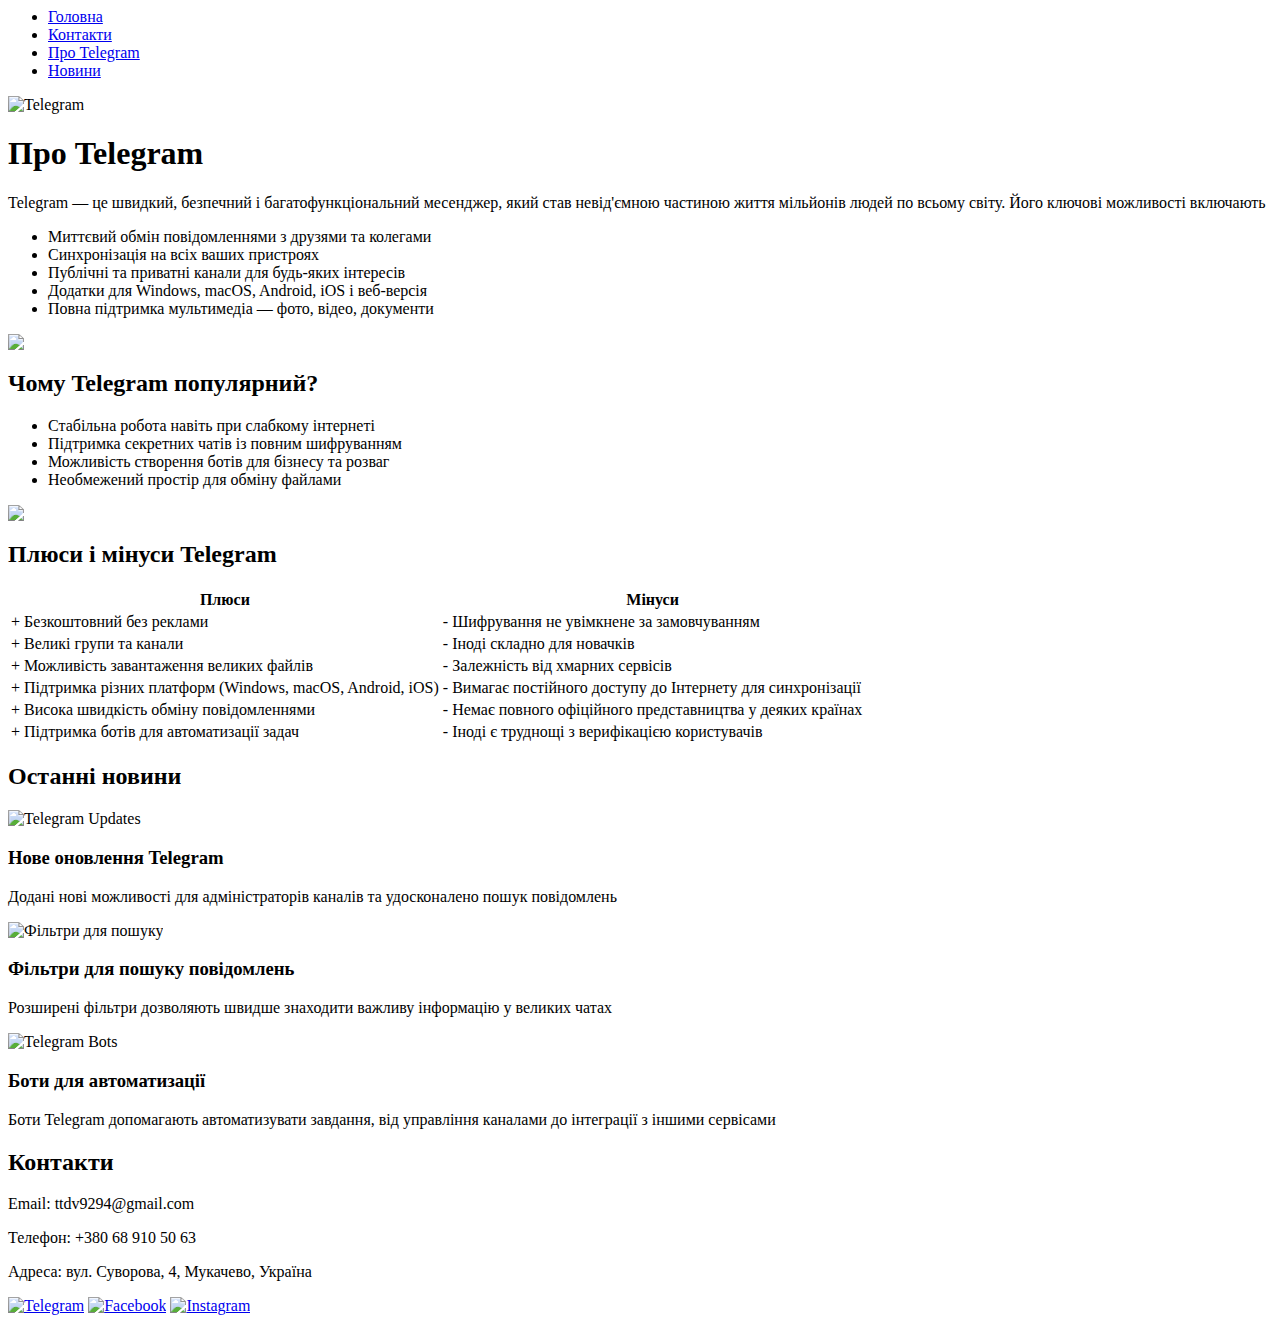
==== index.html @ ddce22fc "Update and rename Untitled-1.html to index.html" ====
<html>

<head>
    <title>Telegram</title>
</head>

<body>
    <nav>
        <ul>
            <li><a href="#">Головна</a></li>
            <li><a href="#">Контакти</a></li>
            <li><a href="#">Про Telegram</a></li>
            <li><a href="#">Новини</a></li>
        </ul>
    </nav>

    <header class="header-image">
        <img src="https://telegram.org/img/t_logo.png" alt="Telegram" />
    </header>

    <main>
        <section>
            <h1>Про Telegram</h1>
            <p>Telegram — це швидкий, безпечний і багатофункціональний месенджер, який став невід'ємною частиною життя
                мільйонів людей по всьому світу. Його ключові можливості включають</p>
            <ul>
                <li>Миттєвий обмін повідомленнями з друзями та колегами</li>
                <li>Синхронізація на всіх ваших пристроях</li>
                <li>Публічні та приватні канали для будь-яких інтересів</li>
                <li>Додатки для Windows, macOS, Android, iOS і веб-версія</li>
                <li>Повна підтримка мультимедіа — фото, відео, документи</li>
            </ul>
            <img src="https://appleinsider.ru/wp-content/uploads/2024/08/tg_chat_save_head.jpeg"  class="section-image">
        </section>

        <section class="reasons">
            <h2>Чому Telegram популярний?</h2>
            <ul>
                <li>Стабільна робота навіть при слабкому інтернеті</li>
                <li>Підтримка секретних чатів із повним шифруванням</li>
                <li>Можливість створення ботів для бізнесу та розваг</li>
                <li>Необмежений простір для обміну файлами</li>
            </ul>
            <img src="https://www.site2b.ua/wp-content/uploads/2023/10/telegram-channel-efficiency-min.png"  class="section-image">
        </section>

        <section class="table-container">
            <h2>Плюси і мінуси Telegram</h2>
            <table>
                <thead>
                    <tr>
                        <th>Плюси</th>
                        <th>Мінуси</th>
                    </tr>
                </thead>
                <tbody>
                    <tr>
                        <td>+ Безкоштовний без реклами</td>
                        <td>- Шифрування не увімкнене за замовчуванням</td>
                    </tr>
                    <tr>
                        <td>+ Великі групи та канали</td>
                        <td>- Іноді складно для новачків</td>
                    </tr>
                    <tr>
                        <td>+ Можливість завантаження великих файлів</td>
                        <td>- Залежність від хмарних сервісів</td>
                    <tr>
                        <td>+ Підтримка різних платформ (Windows, macOS, Android, iOS)</td>
                        <td>- Вимагає постійного доступу до Інтернету для синхронізації</td>
                    </tr>
                    <tr>
                        <td>+ Висока швидкість обміну повідомленнями</td>
                        <td>- Немає повного офіційного представництва у деяких країнах</td>
                    </tr>
                    <tr>
                        <td>+ Підтримка ботів для автоматизації задач</td>
                        <td>- Іноді є труднощі з верифікацією користувачів</td>
                    </tr>
                </tbody>
            </table>
        </section>

        <section class="latest-news">
            <h2>Останні новини</h2>
            <div class="news-container">
                <div class="news-item">
                    <img src="https://telegram.org/file/464001222/10d36/Ea_XKwWG7aE.628568/8d3701ab8a4b496a63" alt="Telegram Updates">
                    <div class="news-text">
                        <h3>Нове оновлення Telegram</h3>
                        <p>Додані нові можливості для адміністраторів каналів та удосконалено пошук повідомлень</p>
                    </div>
                </div>

                <div class="news-item">
                    <img src="https://telegram.org/file/464001265/f87b/RogrdL36QD4.501960/709588697d1f4d4c5d" alt="Фільтри для пошуку">
                    <div class="news-text">
                        <h3>Фільтри для пошуку повідомлень</h3>
                        <p>Розширені фільтри дозволяють швидше знаходити важливу інформацію у великих чатах</p>
                    </div>
                </div>

                <div class="news-item">
                    <img src="https://encrypted-tbn0.gstatic.com/images?q=tbn:ANd9GcSDNBA9RmWE6notQXwN9SJ6hOJdiqViUqiL4g&s" alt="Telegram Bots">
                    <div class="news-text">
                        <h3>Боти для автоматизації</h3>
                        <p>Боти Telegram допомагають автоматизувати завдання, від управління каналами до інтеграції з
                            іншими сервісами</p>
                    </div>
                </div>
            </div>
        </section>
    </main>

    <footer>
        <h2>Контакти</h2>
        <p>Email: ttdv9294@gmail.com</p>
        <p>Телефон: +380 68 910 50 63</p>
        <p>Адреса: вул. Суворова, 4, Мукачево, Україна</p>
        <div class="social-links">
            <a href="#"><img src="https://img.icons8.com/color/48/telegram-app.png" alt="Telegram"></a>
            <a href="#"><img src="https://img.icons8.com/color/48/facebook.png" alt="Facebook"></a>
            <a href="#"><img src="https://img.icons8.com/color/48/instagram-new.png" alt="Instagram"></a>
        </div>
    </footer>
</body>

</html>
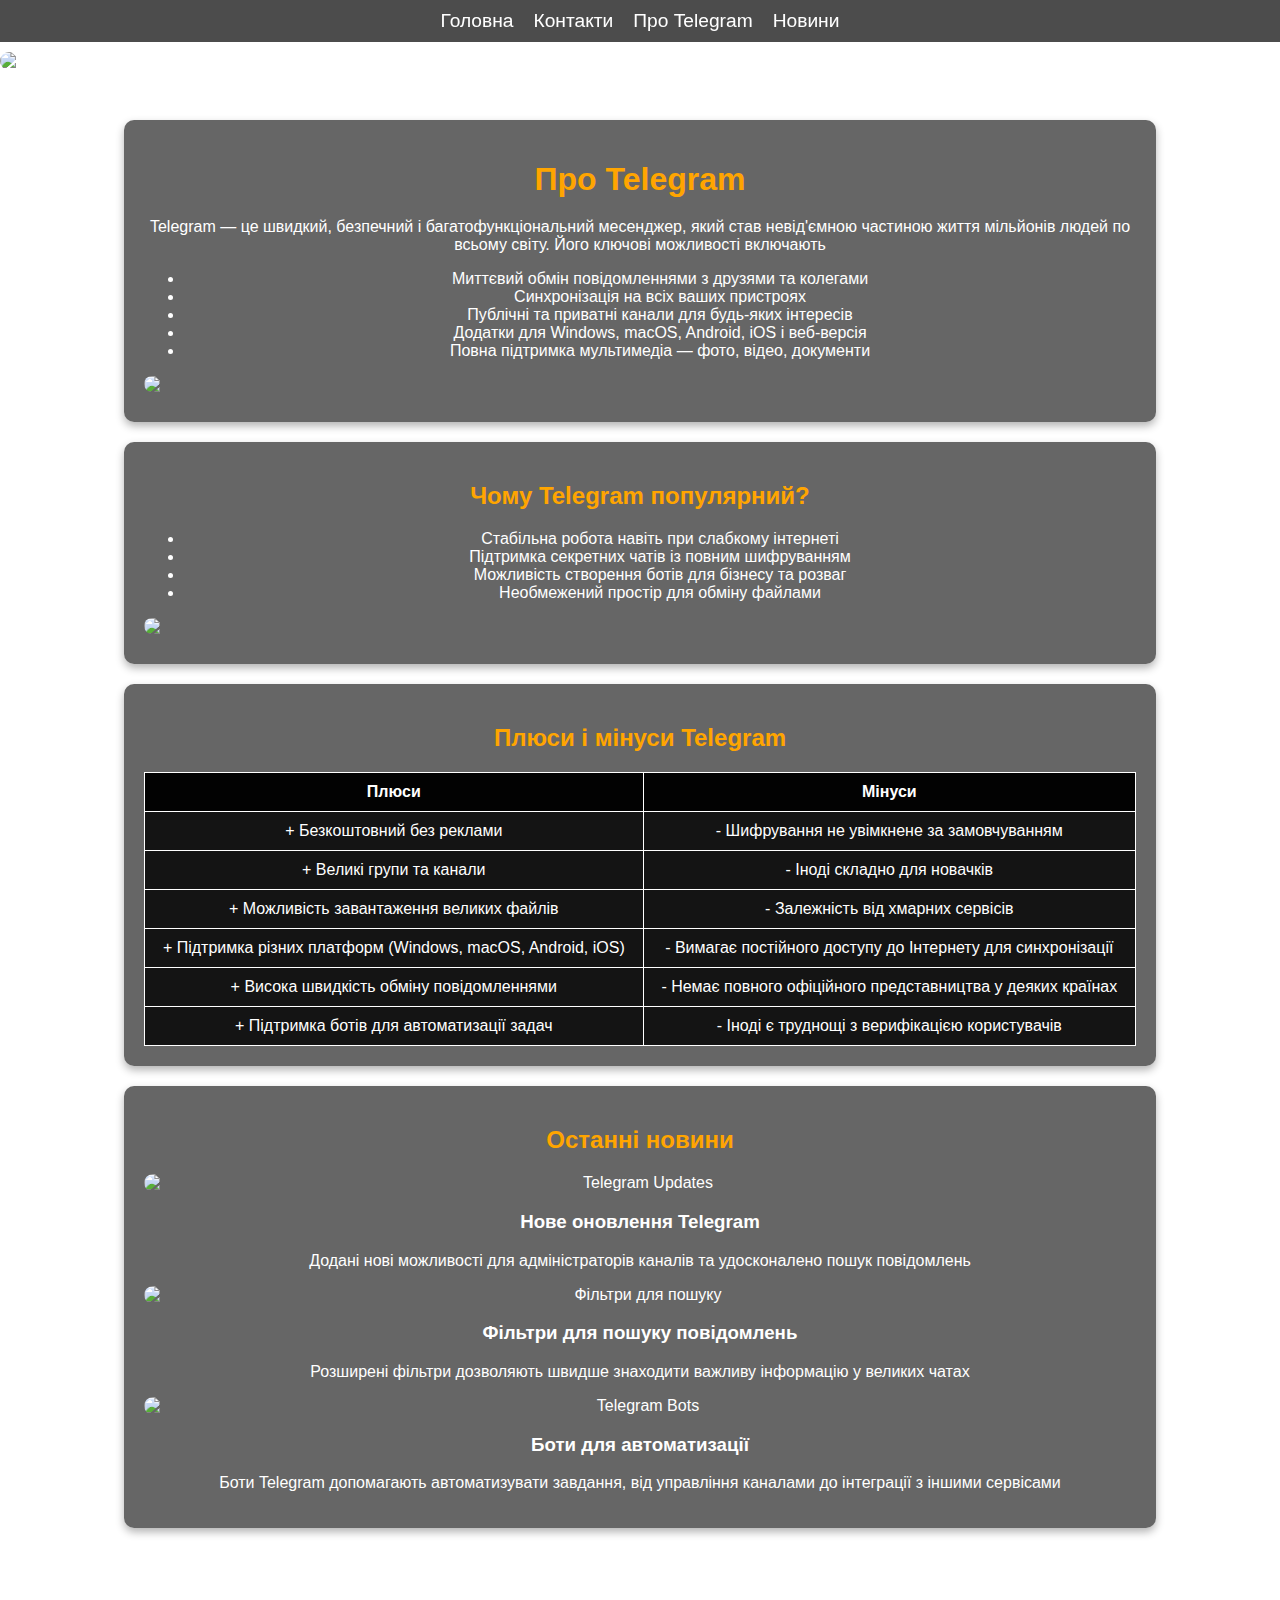
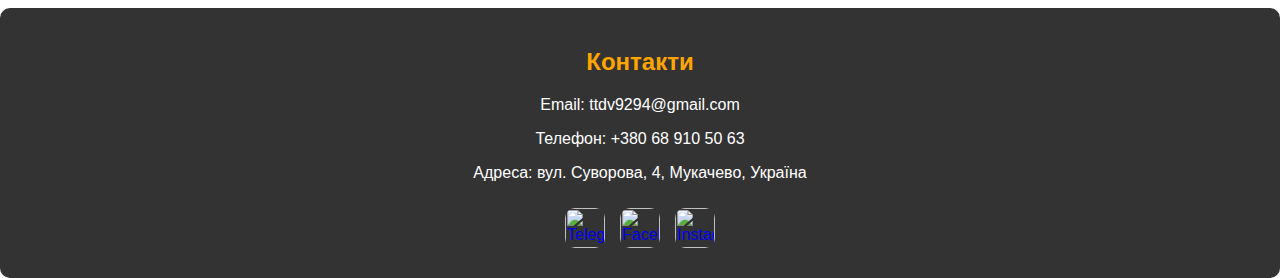
==== commit 773f841a: "Update index.html" ====
--- a/index.html
+++ b/index.html
@@ -2,6 +2,7 @@
 
 <head>
     <title>Telegram</title>
+    <link rel="stylesheet" href="style.css">
 </head>
 
 <body>
--- a/style.css
+++ b/style.css
@@ -0,0 +1,135 @@
+
+body, html {
+    margin: 0;
+    padding: 0;
+    height: 100%;
+    font-family: Arial, sans-serif;
+    color: white;
+    background: url('https://img.freepik.com/premium-photo/black-wallpaper-with-black-drops_659426-13.jpg?semt=ais_hybrid') no-repeat center center fixed;
+    background-size: cover;
+}
+
+nav {
+    background-color: rgba(0, 0, 0, 0.7);
+    color: white;
+    padding: 10px 0;
+    position: sticky;
+    top: 0;
+    width: 100%;
+    text-align: center;
+    z-index: 1000;
+}
+
+nav ul {
+    list-style: none;
+    padding: 0;
+    margin: 0;
+    display: flex;
+    justify-content: center;
+    gap: 20px;
+}
+
+nav ul li a {
+    color: white;
+    text-decoration: none;
+    font-size: 1.2em;
+    transition: color 0.3s ease;
+}
+
+nav ul li a:hover {
+    text-decoration: underline;
+    color: #ffa500;
+}
+
+main {
+    padding: 20px;
+    text-align: center;
+}
+
+section {
+    margin: 20px auto;
+    padding: 20px;
+    max-width: 80%;
+    text-align: center;
+    background-color: rgba(0, 0, 0, 0.6);
+    border-radius: 10px;
+    box-shadow: 0 4px 8px rgba(0, 0, 0, 0.3);
+}
+
+h1, h2 {
+    color: #ffa500;
+    margin-bottom: 20px;
+}
+
+.table-container {
+    margin: 20px auto;
+    max-width: 80%;
+    text-align: center;
+}
+
+table {
+    margin: 0 auto;
+    border-collapse: collapse;
+    width: 100%;
+    background-color: rgba(0, 0, 0, 0.8);
+    color: white;
+    text-align: center;
+}
+
+th, td {
+    border: 1px solid white;
+    padding: 10px;
+}
+
+th {
+    background-color: rgba(0, 0, 0, 0.9);
+}
+
+
+.image-gallery {
+    display: flex;
+    gap: 20px;
+    justify-content: center;
+    flex-wrap: wrap;
+    margin: 20px 0;
+}
+
+.image-gallery img {
+    width: 300px;
+    border-radius: 10px;
+    box-shadow: 0 4px 8px rgba(0, 0, 0, 0.2);
+}
+
+img {
+    max-width: 100%;
+    height: auto;
+    display: block;
+    margin: 10px auto;
+    border-radius: 10px;
+}
+
+footer {
+    background-color: rgba(0, 0, 0, 0.8);
+    color: white;
+    text-align: center;
+    padding: 20px;
+    margin-top: 40px;
+    border-radius: 10px;
+}
+
+.social-links {
+    display: flex;
+    gap: 15px;
+    justify-content: center;
+    margin-top: 15px;
+}
+
+.social-links img {
+    width: 40px;
+    transition: transform 0.3s ease;
+}
+
+.social-links img:hover {
+    transform: scale(1.1);
+}
+
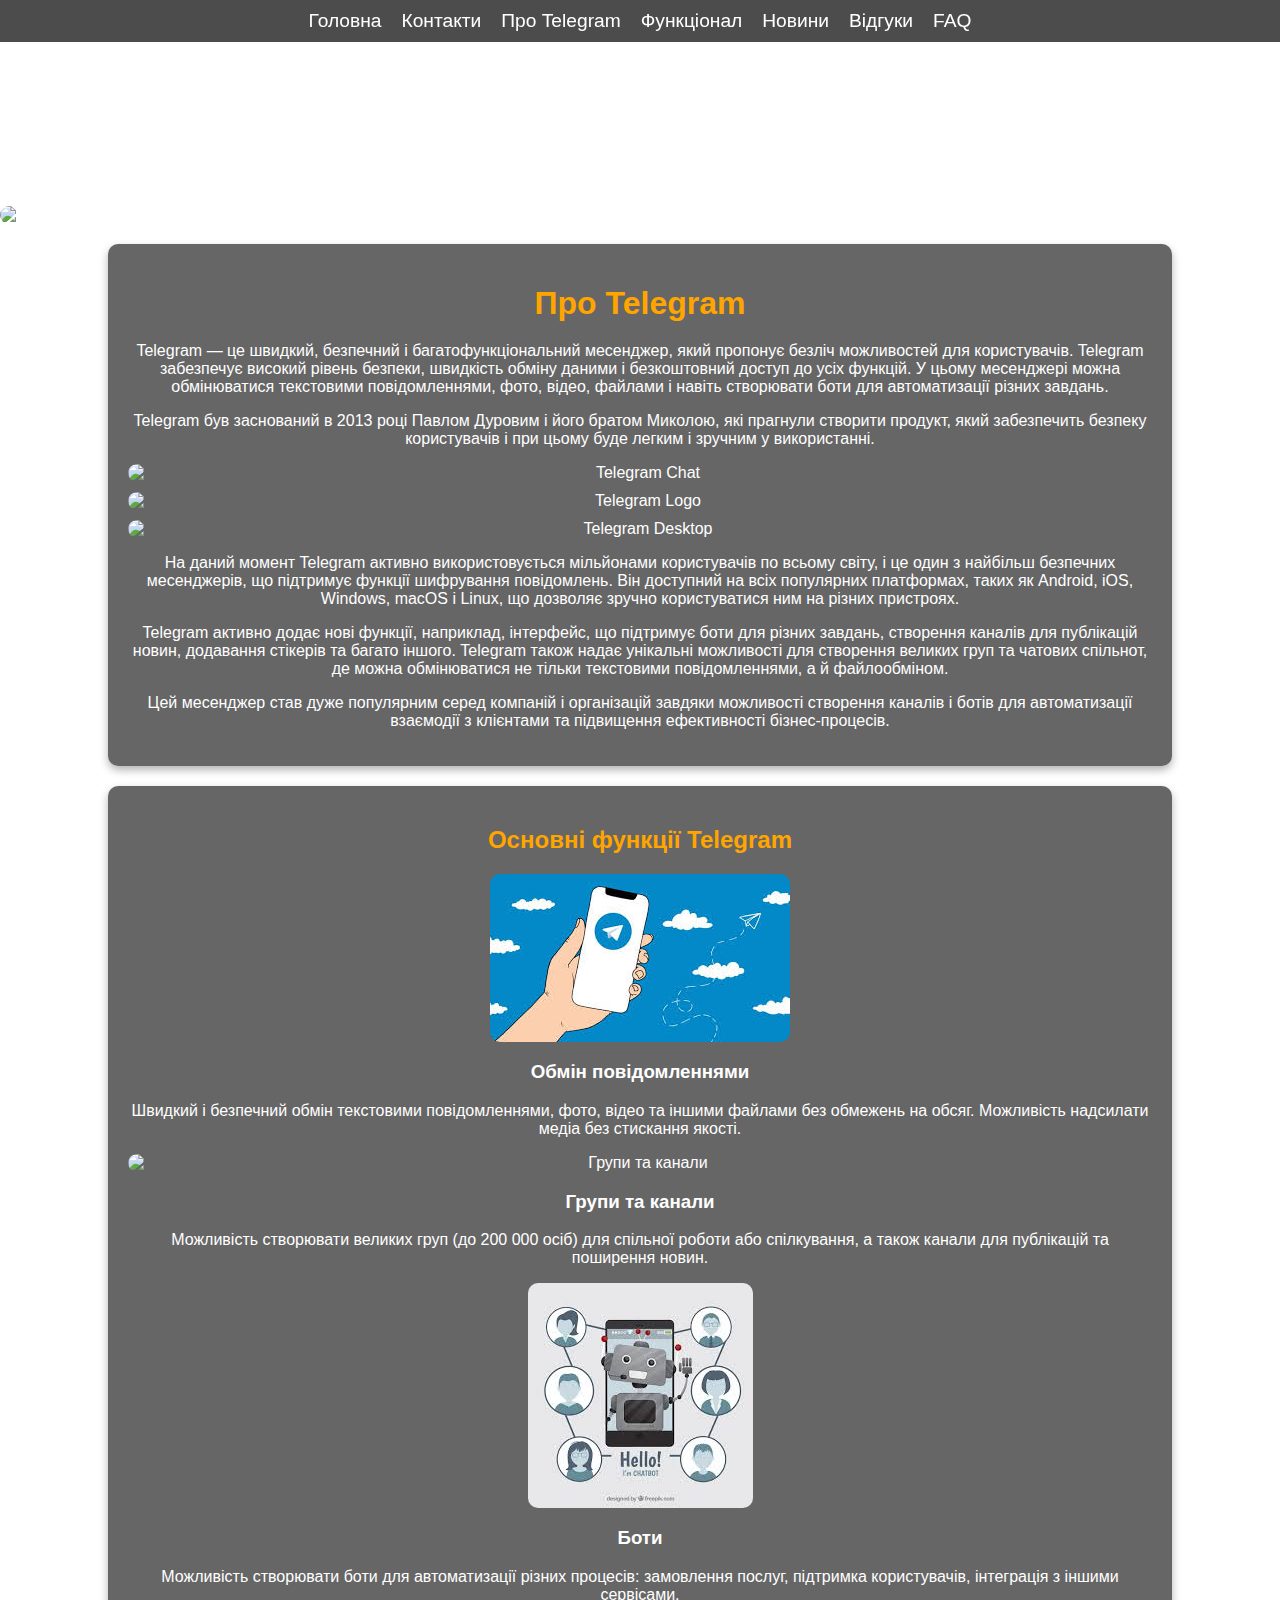
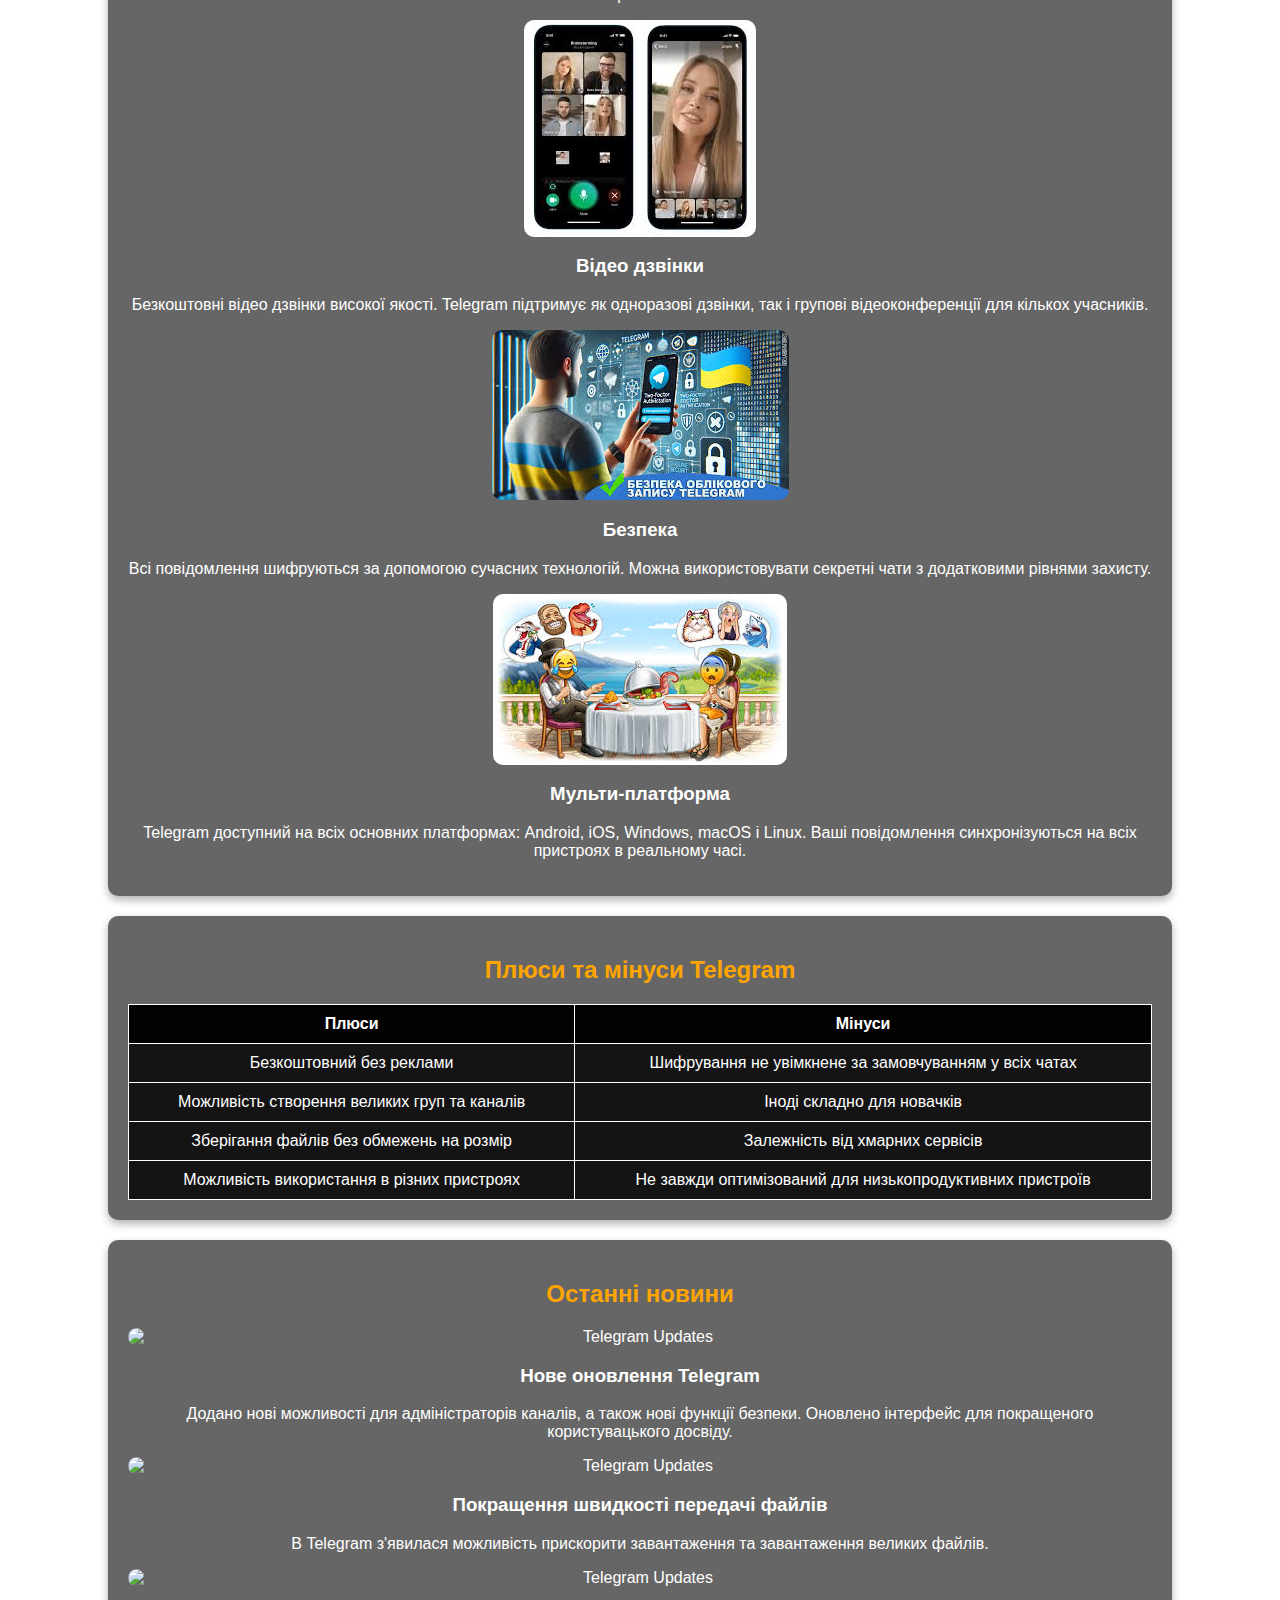
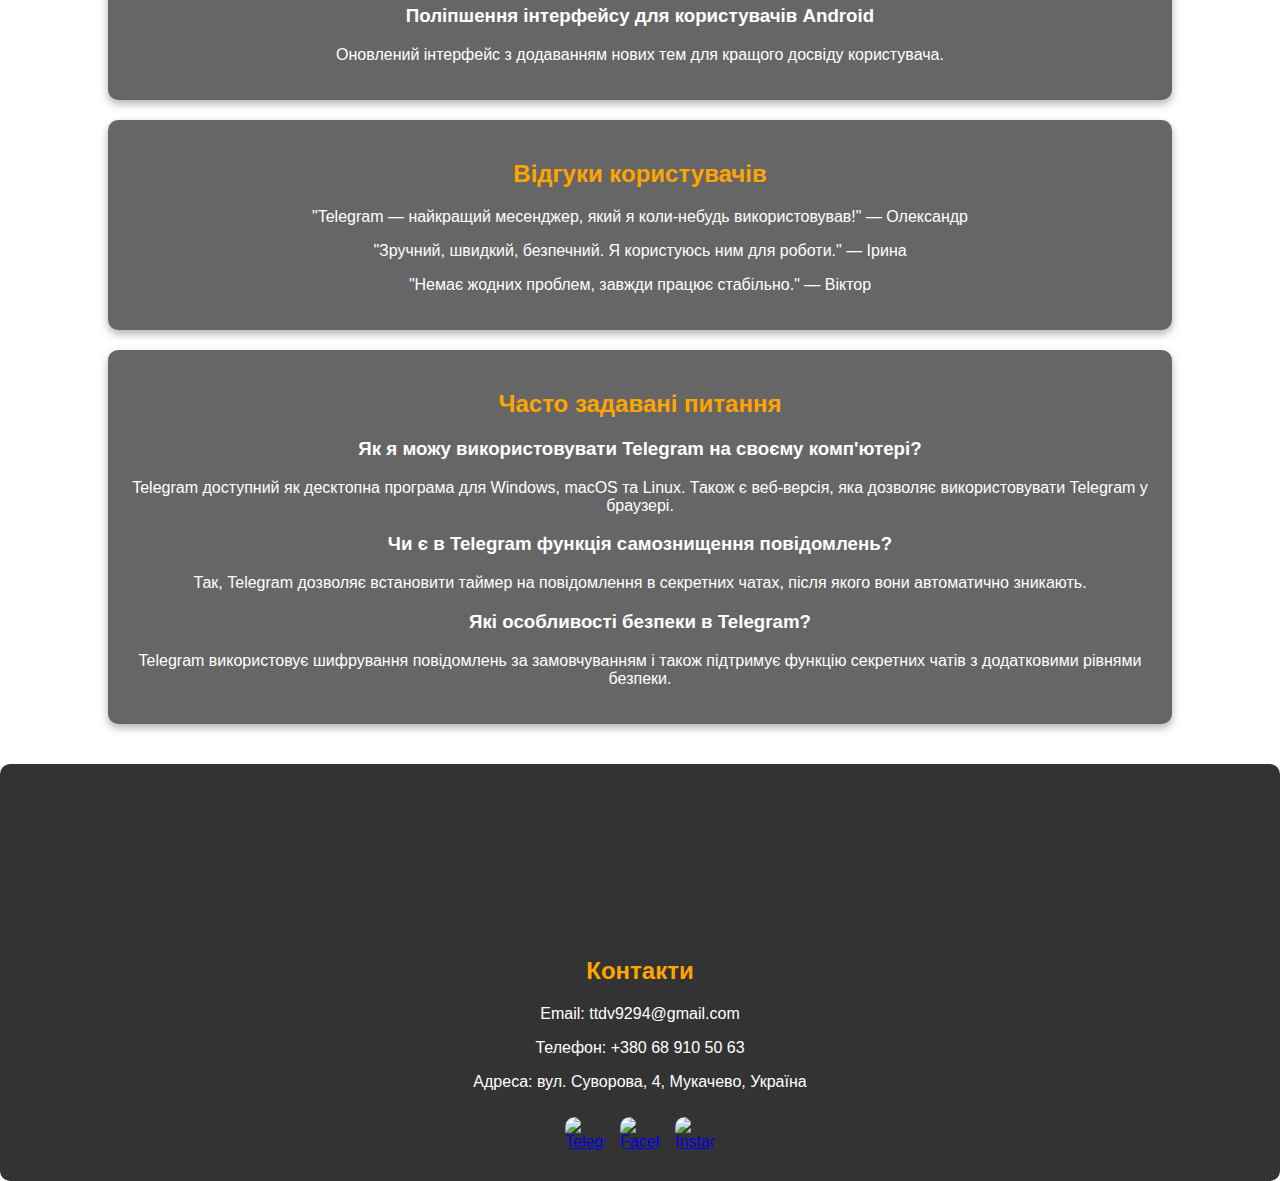
==== commit d81ec5c9: "index.html" ====
--- a/index.html
+++ b/index.html
@@ -1,129 +1,222 @@
-<html>
+<!DOCTYPE html>
+<html lang="uk">
 
 <head>
+    <meta charset="UTF-8">
+    <meta name="viewport" content="width=device-width, initial-scale=1.0">
+    <meta http-equiv="X-UA-Compatible" content="ie=edge">
     <title>Telegram</title>
     <link rel="stylesheet" href="style.css">
 </head>
 
 <body>
+    <!-- Навігація -->
     <nav>
         <ul>
-            <li><a href="#">Головна</a></li>
-            <li><a href="#">Контакти</a></li>
-            <li><a href="#">Про Telegram</a></li>
-            <li><a href="#">Новини</a></li>
+            <li><a href="#home">Головна</a></li>
+            <li><a href="#contacts">Контакти</a></li>
+            <li><a href="#about">Про Telegram</a></li>
+            <li><a href="#features">Функціонал</a></li>
+            <li><a href="#news">Новини</a></li>
+            <li><a href="#reviews">Відгуки</a></li>
+            <li><a href="#faq">FAQ</a></li>
         </ul>
     </nav>
 
-    <header class="header-image">
+    <!-- Заголовок -->
+    <header class="header-image" id="home">
+        <video autoplay muted loop id="video-background">
+            <source src="https://cdn.pixabay.com/video/2021/04/16/71287-537966383_tiny.mp4" type="video/mp4">
+            Ваш браузер не підтримує відео.
+        </video>
         <img src="https://telegram.org/img/t_logo.png" alt="Telegram" />
     </header>
 
-    <main>
-        <section>
-            <h1>Про Telegram</h1>
-            <p>Telegram — це швидкий, безпечний і багатофункціональний месенджер, який став невід'ємною частиною життя
-                мільйонів людей по всьому світу. Його ключові можливості включають</p>
-            <ul>
-                <li>Миттєвий обмін повідомленнями з друзями та колегами</li>
-                <li>Синхронізація на всіх ваших пристроях</li>
-                <li>Публічні та приватні канали для будь-яких інтересів</li>
-                <li>Додатки для Windows, macOS, Android, iOS і веб-версія</li>
-                <li>Повна підтримка мультимедіа — фото, відео, документи</li>
-            </ul>
-            <img src="https://appleinsider.ru/wp-content/uploads/2024/08/tg_chat_save_head.jpeg"  class="section-image">
-        </section>
-
-        <section class="reasons">
-            <h2>Чому Telegram популярний?</h2>
-            <ul>
-                <li>Стабільна робота навіть при слабкому інтернеті</li>
-                <li>Підтримка секретних чатів із повним шифруванням</li>
-                <li>Можливість створення ботів для бізнесу та розваг</li>
-                <li>Необмежений простір для обміну файлами</li>
-            </ul>
-            <img src="https://www.site2b.ua/wp-content/uploads/2023/10/telegram-channel-efficiency-min.png"  class="section-image">
-        </section>
-
-        <section class="table-container">
-            <h2>Плюси і мінуси Telegram</h2>
-            <table>
-                <thead>
-                    <tr>
-                        <th>Плюси</th>
-                        <th>Мінуси</th>
-                    </tr>
-                </thead>
-                <tbody>
-                    <tr>
-                        <td>+ Безкоштовний без реклами</td>
-                        <td>- Шифрування не увімкнене за замовчуванням</td>
-                    </tr>
-                    <tr>
-                        <td>+ Великі групи та канали</td>
-                        <td>- Іноді складно для новачків</td>
-                    </tr>
-                    <tr>
-                        <td>+ Можливість завантаження великих файлів</td>
-                        <td>- Залежність від хмарних сервісів</td>
-                    <tr>
-                        <td>+ Підтримка різних платформ (Windows, macOS, Android, iOS)</td>
-                        <td>- Вимагає постійного доступу до Інтернету для синхронізації</td>
-                    </tr>
-                    <tr>
-                        <td>+ Висока швидкість обміну повідомленнями</td>
-                        <td>- Немає повного офіційного представництва у деяких країнах</td>
-                    </tr>
-                    <tr>
-                        <td>+ Підтримка ботів для автоматизації задач</td>
-                        <td>- Іноді є труднощі з верифікацією користувачів</td>
-                    </tr>
-                </tbody>
-            </table>
-        </section>
-
-        <section class="latest-news">
-            <h2>Останні новини</h2>
-            <div class="news-container">
-                <div class="news-item">
-                    <img src="https://telegram.org/file/464001222/10d36/Ea_XKwWG7aE.628568/8d3701ab8a4b496a63" alt="Telegram Updates">
-                    <div class="news-text">
-                        <h3>Нове оновлення Telegram</h3>
-                        <p>Додані нові можливості для адміністраторів каналів та удосконалено пошук повідомлень</p>
-                    </div>
+    <!-- Про Telegram -->
+    <section id="about" class="about-section">
+        <h1>Про Telegram</h1>
+        <p>Telegram — це швидкий, безпечний і багатофункціональний месенджер, який пропонує безліч можливостей для
+            користувачів. Telegram забезпечує високий рівень безпеки, швидкість обміну даними і безкоштовний доступ до
+            усіх функцій. У цьому месенджері можна обмінюватися текстовими повідомленнями, фото, відео, файлами і навіть
+            створювати боти для автоматизації різних завдань.</p>
+        <p>Telegram був заснований в 2013 році Павлом Дуровим і його братом Миколою, які прагнули створити продукт, який
+            забезпечить безпеку користувачів і при цьому буде легким і зручним у використанні.</p>
+        <div class="image-container">
+            <img src="https://appleinsider.ru/wp-content/uploads/2024/08/tg_chat_save_head.jpeg" alt="Telegram Chat" class="feature-image">
+            <img src="https://encrypted-tbn0.gstatic.com/images?q=tbn:ANd9GcQgLVvOMEAg5JABRQpgn96sN6D3W00bJp92Vw&s" alt="Telegram Logo" class="feature-image">
+            <img src="https://encrypted-tbn0.gstatic.com/images?q=tbn:ANd9GcTvxP7Czc5Jb0Vbw3d6PeqdVpNGePtiGt67pw&s" alt="Telegram Desktop" class="feature-image">
+        </div>
+        <p>На даний момент Telegram активно використовується мільйонами користувачів по всьому світу, і це один з
+            найбільш безпечних месенджерів, що підтримує функції шифрування повідомлень. Він доступний на всіх
+            популярних платформах, таких як Android, iOS, Windows, macOS і Linux, що дозволяє зручно користуватися ним
+            на різних пристроях.</p>
+        <p>Telegram активно додає нові функції, наприклад, інтерфейс, що підтримує боти для різних завдань, створення
+            каналів для публікацій новин, додавання стікерів та багато іншого. Telegram також надає унікальні можливості
+            для створення великих груп та чатових спільнот, де можна обмінюватися не тільки текстовими повідомленнями, а
+            й файлообміном.</p>
+        <p>Цей месенджер став дуже популярним серед компаній і організацій завдяки можливості створення каналів і ботів
+            для автоматизації взаємодії з клієнтами та підвищення ефективності бізнес-процесів.</p>
+    </section>
+
+    <!-- Функціонал Telegram -->
+    <section id="features" class="features-section">
+        <h2>Основні функції Telegram</h2>
+        <div class="features-container">
+            <div class="feature-item">
+                <img src="[data-uri]" alt="Обмін повідомленнями">
+                <h3>Обмін повідомленнями</h3>
+                <p>Швидкий і безпечний обмін текстовими повідомленнями, фото, відео та іншими файлами без обмежень на
+                    обсяг. Можливість надсилати медіа без стискання якості.</p>
+            </div>
+            <div class="feature-item">
+                <img src="https://timeweb.com/ru/community/article/e2/e2c3e0aa4509469ccc99c86c3665aa58.png" alt="Групи та канали">
+                <h3>Групи та канали</h3>
+                <p>Можливість створювати великих груп (до 200 000 осіб) для спільної роботи або спілкування, а також
+                    канали для публікацій та поширення новин.</p>
+            </div>
+            <div class="feature-item">
+                <img src="[data-uri]" alt="Боти">
+                <h3>Боти</h3>
+                <p>Можливість створювати боти для автоматизації різних процесів: замовлення послуг, підтримка
+                    користувачів, інтеграція з іншими сервісами.</p>
+            </div>
+            <div class="feature-item">
+                <img src="[data-uri]" alt="Відео дзвінки">
+                <h3>Відео дзвінки</h3>
+                <p>Безкоштовні відео дзвінки високої якості. Telegram підтримує як одноразові дзвінки, так і групові
+                    відеоконференції для кількох учасників.</p>
+            </div>
+            <div class="feature-item">
+                <img src="[data-uri]" alt="Безпека">
+                <h3>Безпека</h3>
+                <p>Всі повідомлення шифруються за допомогою сучасних технологій. Можна використовувати секретні чати з
+                    додатковими рівнями захисту.</p>
+            </div>
+            <div class="feature-item">
+                <img src="[data-uri]" alt="Мульти-платформа">
+                <h3>Мульти-платформа</h3>
+                <p>Telegram доступний на всіх основних платформах: Android, iOS, Windows, macOS і Linux. Ваші
+                    повідомлення синхронізуються на всіх пристроях в реальному часі.</p>
+            </div>
+        </div>
+    </section>
+
+    <!-- Плюси і мінуси Telegram -->
+    <section class="pros-cons-section">
+        <h2>Плюси та мінуси Telegram</h2>
+        <table>
+            <thead>
+                <tr>
+                    <th>Плюси</th>
+                    <th>Мінуси</th>
+                </tr>
+            </thead>
+            <tbody>
+                <tr>
+                    <td>Безкоштовний без реклами</td>
+                    <td>Шифрування не увімкнене за замовчуванням у всіх чатах</td>
+                </tr>
+                <tr>
+                    <td>Можливість створення великих груп та каналів</td>
+                    <td>Іноді складно для новачків</td>
+                </tr>
+                <tr>
+                    <td>Зберігання файлів без обмежень на розмір</td>
+                    <td>Залежність від хмарних сервісів</td>
+                </tr>
+                <tr>
+                    <td>Можливість використання в різних пристроях</td>
+                    <td>Не завжди оптимізований для низькопродуктивних пристроїв</td>
+                </tr>
+            </tbody>
+        </table>
+    </section>
+
+    <!-- Останні новини Telegram -->
+    <section id="news" class="news-section">
+        <h2>Останні новини</h2>
+        <div class="news-container">
+            <div class="news-item">
+                <img src="https://telegram.org/file/464001222/10d36/Ea_XKwWG7aE.628568/8d3701ab8a4b496a63" alt="Telegram Updates">
+                <div class="news-text">
+                    <h3>Нове оновлення Telegram</h3>
+                    <p>Додано нові можливості для адміністраторів каналів, а також нові функції безпеки. Оновлено
+                        інтерфейс для покращеного користувацького досвіду.</p>
                 </div>
-
-                <div class="news-item">
-                    <img src="https://telegram.org/file/464001265/f87b/RogrdL36QD4.501960/709588697d1f4d4c5d" alt="Фільтри для пошуку">
-                    <div class="news-text">
-                        <h3>Фільтри для пошуку повідомлень</h3>
-                        <p>Розширені фільтри дозволяють швидше знаходити важливу інформацію у великих чатах</p>
-                    </div>
+            </div>
+            <div class="news-item">
+                <img src="https://images.unian.net/photos/2024_11/thumb_files/400_0_1731854640-6386.jpg?r=106282" alt="Telegram Updates">
+                <div class="news-text">
+                    <h3>Покращення швидкості передачі файлів</h3>
+                    <p>В Telegram з'явилася можливість прискорити завантаження та завантаження великих файлів.</p>
                 </div>
-
-                <div class="news-item">
-                    <img src="https://encrypted-tbn0.gstatic.com/images?q=tbn:ANd9GcSDNBA9RmWE6notQXwN9SJ6hOJdiqViUqiL4g&s" alt="Telegram Bots">
-                    <div class="news-text">
-                        <h3>Боти для автоматизації</h3>
-                        <p>Боти Telegram допомагають автоматизувати завдання, від управління каналами до інтеграції з
-                            іншими сервісами</p>
-                    </div>
+            </div>
+            <div class="news-item">
+                <img src="https://images.unian.net/photos/2024_04/thumb_files/400_0_1714120988-8102.jpg?r=575120" alt="Telegram Updates">
+                <div class="news-text">
+                    <h3>Поліпшення інтерфейсу для користувачів Android</h3>
+                    <p>Оновлений інтерфейс з додаванням нових тем для кращого досвіду користувача.</p>
                 </div>
             </div>
-        </section>
-    </main>
+        </div>
+    </section>
+
+    <!-- Відгуки користувачів -->
+    <section id="reviews" class="reviews-section">
+        <h2>Відгуки користувачів</h2>
+        <div class="reviews-container">
+            <div class="review-item">
+                <p>"Telegram — найкращий месенджер, який я коли-небудь використовував!" — Олександр</p>
+            </div>
+            <div class="review-item">
+                <p>"Зручний, швидкий, безпечний. Я користуюсь ним для роботи." — Ірина</p>
+            </div>
+            <div class="review-item">
+                <p>"Немає жодних проблем, завжди працює стабільно." — Віктор</p>
+            </div>
+        </div>
+    </section>
+
+    <!-- Часто задавані питання -->
+    <section id="faq" class="faq-section">
+        <h2>Часто задавані питання </h2>
+        <div class="faq-item">
+            <h3>Як я можу використовувати Telegram на своєму комп'ютері?</h3>
+            <p>Telegram доступний як десктопна програма для Windows, macOS та Linux. Також є веб-версія, яка дозволяє
+                використовувати Telegram у браузері.</p>
+        </div>
+        <div class="faq-item">
+            <h3>Чи є в Telegram функція самознищення повідомлень?</h3>
+            <p>Так, Telegram дозволяє встановити таймер на повідомлення в секретних чатах, після якого вони автоматично
+                зникають.</p>
+        </div>
+        <div class="faq-item">
+            <h3>Які особливості безпеки в Telegram?</h3>
+            <p>Telegram використовує шифрування повідомлень за замовчуванням і також підтримує функцію секретних чатів з
+                додатковими рівнями безпеки.</p>
+        </div>
+    </section>
 
     <footer>
-        <h2>Контакти</h2>
-        <p>Email: ttdv9294@gmail.com</p>
-        <p>Телефон: +380 68 910 50 63</p>
-        <p>Адреса: вул. Суворова, 4, Мукачево, Україна</p>
-        <div class="social-links">
-            <a href="#"><img src="https://img.icons8.com/color/48/telegram-app.png" alt="Telegram"></a>
-            <a href="#"><img src="https://img.icons8.com/color/48/facebook.png" alt="Facebook"></a>
-            <a href="#"><img src="https://img.icons8.com/color/48/instagram-new.png" alt="Instagram"></a>
+        <div class="video-background">
+            <video autoplay muted loop id="footer-video">
+                <source src="https://cdn.pixabay.com/video/2020/08/21/47802-451812879_tiny.mp4" type="video/mp4">
+            </video>
+        </div>
+        <div class="footer-content">
+            <h2>Контакти</h2>
+            <p>Email: ttdv9294@gmail.com</p>
+            <p>Телефон: +380 68 910 50 63</p>
+            <p>Адреса: вул. Суворова, 4, Мукачево, Україна</p>
+            <div class="social-links">
+                <a href="#"><img src="https://img.icons8.com/color/48/telegram-app.png" alt="Telegram"></a>
+                <a href="#"><img src="https://img.icons8.com/color/48/facebook.png" alt="Facebook"></a>
+                <a href="#"><img src="https://img.icons8.com/color/48/instagram-new.png" alt="Instagram"></a>
+            </div>
         </div>
     </footer>
+
+
 </body>
 
 </html>
